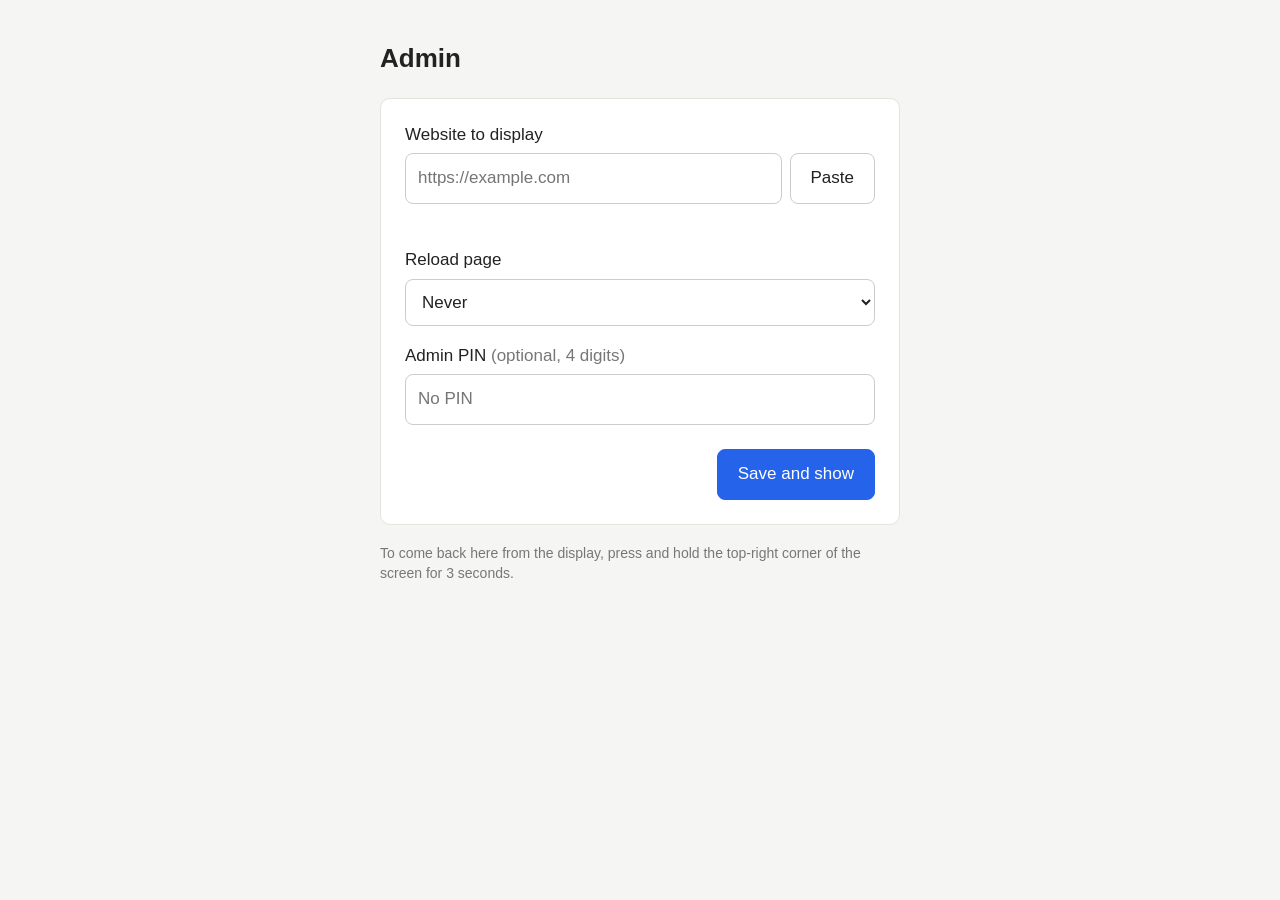
==== admin.html @ ecbc49be "a0" ====
<!DOCTYPE html>
<html lang="en">
<head>
  <meta charset="UTF-8" />
  <meta name="viewport" content="width=device-width, initial-scale=1, viewport-fit=cover" />
  <title>Kiosk admin</title>
  <meta name="description" content="Set the website shown on the kiosk." />
  <meta name="theme-color" content="#ffffff" />
  <link rel="manifest" href="manifest.webmanifest" />
  <link rel="icon" type="image/png" href="icons/icon-192.png" />
  <link rel="apple-touch-icon" href="icons/apple-touch-icon.png" />
  <link rel="stylesheet" href="styles.css" />
</head>
<body class="admin">
  <!-- PIN lock -->
  <main id="lock" class="page" hidden>
    <h1>Admin</h1>
    <form id="lock-form" class="panel">
      <label for="lock-pin">Enter PIN</label>
      <input id="lock-pin" type="password" inputmode="numeric" maxlength="4" autocomplete="off" />
      <p id="lock-error" class="error"></p>
      <div class="actions">
        <a href="index.html" class="btn">Back</a>
        <button type="submit" class="btn btn-primary">Unlock</button>
      </div>
    </form>
  </main>

  <!-- Settings -->
  <main id="settings" class="page" hidden>
    <h1>Admin</h1>

    <form id="settings-form" class="panel" autocomplete="off">
      <label for="url">Website to display</label>
      <div class="field-row">
        <input id="url" type="text" inputmode="url" placeholder="https://example.com" spellcheck="false" autocapitalize="off" />
        <button type="button" id="paste" class="btn">Paste</button>
      </div>
      <p id="url-error" class="error"></p>

      <label for="refresh">Reload page</label>
      <select id="refresh">
        <option value="0">Never</option>
        <option value="5">Every 5 minutes</option>
        <option value="15">Every 15 minutes</option>
        <option value="60">Every hour</option>
      </select>

      <label for="pin">Admin PIN <span class="muted">(optional, 4 digits)</span></label>
      <input id="pin" type="password" inputmode="numeric" maxlength="4" placeholder="No PIN" />

      <div class="actions">
        <a href="index.html" class="btn" id="cancel">Cancel</a>
        <button type="submit" class="btn btn-primary">Save and show</button>
      </div>
    </form>

    <p class="muted small">To come back here from the display, press and hold the top-right corner of the screen for 3 seconds.</p>
    <button id="install" class="btn" hidden>Install app on this device</button>
  </main>

  <script src="common.js"></script>
  <script src="admin.js"></script>
</body>
</html>
---- styles.css ----
* { box-sizing: border-box; -webkit-tap-highlight-color: transparent; }
html, body { margin: 0; height: 100%; }
[hidden] { display: none !important; }

body {
  font: 17px/1.45 -apple-system, BlinkMacSystemFont, "Segoe UI", Roboto, Helvetica, Arial, sans-serif;
  color: #222;
  background: #fff;
}

h1 { font-size: 26px; font-weight: 600; margin: 0 0 20px; }
.muted { color: #777; font-weight: normal; }
.small { font-size: 14px; }
.error { color: #c0392b; font-size: 15px; min-height: 20px; margin: 6px 0 0; }

/* ---------- Buttons ---------- */
.btn {
  display: inline-block;
  padding: 12px 20px;
  font: inherit;
  font-weight: 500;
  color: #222;
  background: #fff;
  border: 1px solid #ccc;
  border-radius: 8px;
  text-decoration: none;
  cursor: pointer;
}
.btn:active { background: #f0f0f0; }
.btn-primary { background: #2563eb; border-color: #2563eb; color: #fff; }
.btn-primary:active { background: #1d4ed8; }

/* ---------- Display ---------- */
.display { overflow: hidden; overscroll-behavior: none; user-select: none; -webkit-user-select: none; }
#frame { position: fixed; inset: 0; width: 100%; height: 100%; border: 0; }

.center {
  position: fixed; inset: 0;
  display: flex; flex-direction: column; align-items: center; justify-content: center;
  text-align: center; padding: 24px;
}
.center p { margin: 0 0 6px; }
.center .btn { margin-top: 18px; }
.notice { background: #fafafa; }

.hotspot {
  position: fixed; top: 0; right: 0;
  width: 70px; height: 70px;
  touch-action: none;
  z-index: 10;
}
.hold-bar {
  position: absolute; top: 10px; right: 10px;
  width: 50px; height: 4px; border-radius: 2px;
  background: #ddd; opacity: 0; overflow: hidden;
}
.hold-bar::after {
  content: ""; position: absolute; inset: 0;
  background: #2563eb; transform: scaleX(0); transform-origin: left;
}
.hotspot.holding .hold-bar { opacity: 1; }
.hotspot.holding .hold-bar::after { transform: scaleX(1); transition: transform 3s linear; }

/* ---------- Admin ---------- */
.admin { background: #f5f5f3; }
.page { max-width: 560px; margin: 0 auto; padding: max(40px, env(safe-area-inset-top)) 20px 40px; }

.panel {
  background: #fff;
  border: 1px solid #e3e3e0;
  border-radius: 10px;
  padding: 24px;
  margin-bottom: 18px;
}
.panel label { display: block; font-weight: 500; margin: 18px 0 6px; }
.panel label:first-child { margin-top: 0; }

.panel input, .panel select {
  width: 100%;
  padding: 12px;
  font: inherit;
  color: #222;
  background: #fff;
  border: 1px solid #ccc;
  border-radius: 8px;
  outline: none;
}
.panel input:focus, .panel select:focus { border-color: #2563eb; }

.field-row { display: flex; gap: 8px; }
.field-row input { flex: 1; min-width: 0; }

.actions { display: flex; justify-content: flex-end; gap: 10px; margin-top: 24px; }
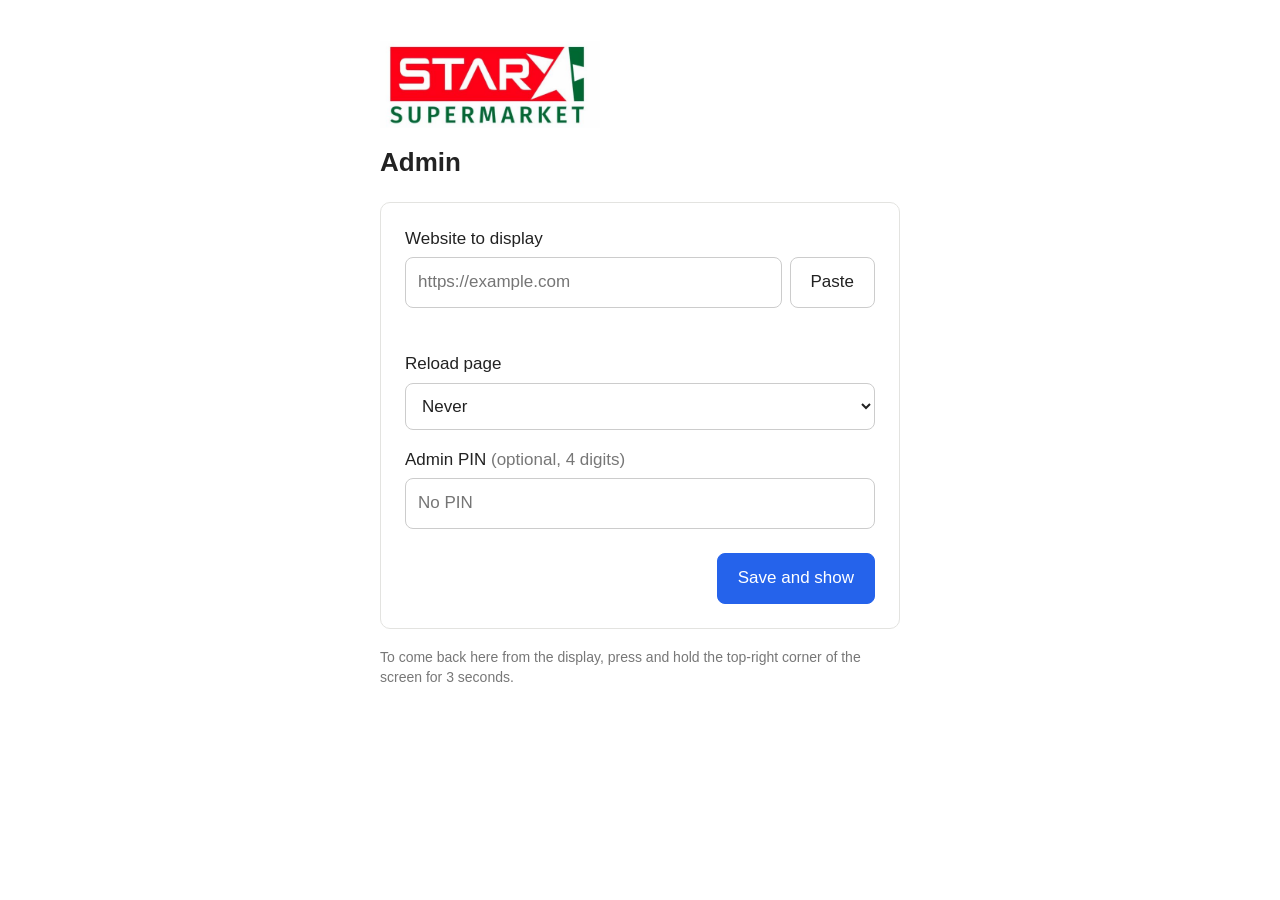
==== commit ed54b981: "added" ====
--- a/admin.html
+++ b/admin.html
@@ -14,6 +14,7 @@
 <body class="admin">
   <!-- PIN lock -->
   <main id="lock" class="page" hidden>
+    <img src="logo.jpg" alt="Star Supermarket" class="logo" width="570" height="228" />
     <h1>Admin</h1>
     <form id="lock-form" class="panel">
       <label for="lock-pin">Enter PIN</label>
@@ -28,6 +29,7 @@
 
   <!-- Settings -->
   <main id="settings" class="page" hidden>
+    <img src="logo.jpg" alt="Star Supermarket" class="logo" width="570" height="228" />
     <h1>Admin</h1>
 
     <form id="settings-form" class="panel" autocomplete="off">
--- a/styles.css
+++ b/styles.css
@@ -62,8 +62,9 @@
 .hotspot.holding .hold-bar::after { transform: scaleX(1); transition: transform 3s linear; }
 
 /* ---------- Admin ---------- */
-.admin { background: #f5f5f3; }
+.admin { background: #fff; }
 .page { max-width: 560px; margin: 0 auto; padding: max(40px, env(safe-area-inset-top)) 20px 40px; }
+.logo { display: block; width: 220px; max-width: 70%; height: auto; margin: 0 0 16px; }
 
 .panel {
   background: #fff;
